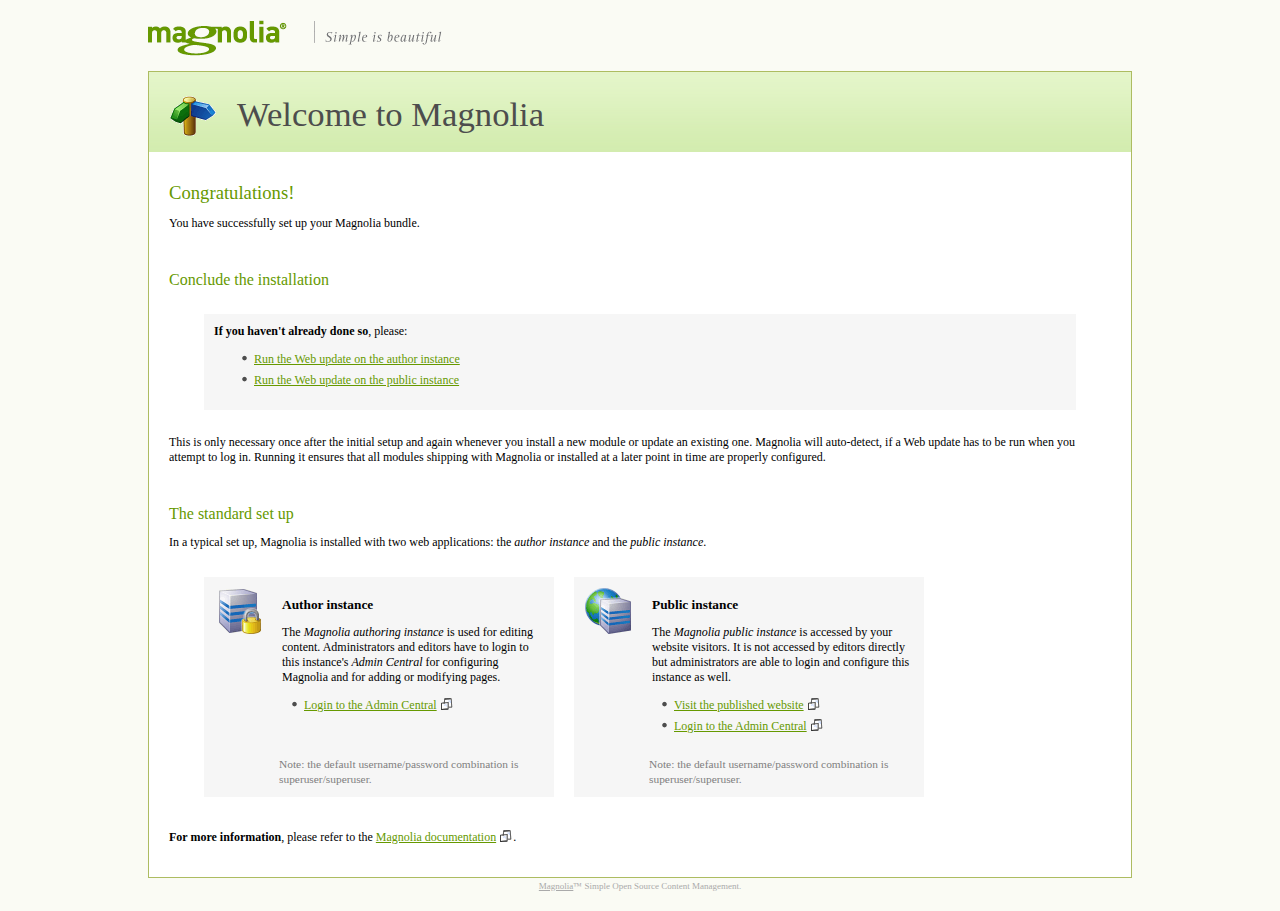
==== magnolia-tomcat-bundle/src/release/tomcat/webapps/ROOT/index.html @ cd269f73 "merging 39313,39316,39318,39301,39276,39257,39181,39173,39168  from 4.4 branch:r39313 MAGNOLIA-3393 " ====
<html>
<head>
    <link rel="stylesheet" type="text/css" href="index.css">
    <title>Magnolia</title>
</head>
<body>
<img src="images/magnoliaLogo.gif"/>

<div class="page">
    <div id="header">
        <img src="images/signpost.gif" id="signpost"/>

        <h1>Welcome to Magnolia</h1>
    </div>
    <div id="content">
      <h2>Congratulations!</h2>
      <p>
        You have successfully set up your Magnolia bundle.
      </p>

      <h3>Conclude the installation</h3>
      <div class="box">
        <b>If you haven't already done so</b>, please:
        <ul>
          <li><a href="/magnoliaAuthor/.magnolia/pages/adminCentral.html" target="_blank">Run the Web update on the author instance</a></li>
	      <li><a href="/magnoliaPublic/.magnolia/pages/adminCentral.html" target="_blank">Run the Web update on the public instance</a></li>
        </ul>
      </div>
      <p>
      	 This is only necessary once after the initial setup and again whenever you install a new module or update an existing one.
      	 Magnolia will auto-detect, if a Web update has to be run when you attempt to log in. Running it ensures that all
      	 modules shipping with Magnolia or installed at a later point in time are properly configured.
      </p>

      <h3>The standard set up</h3>
      <p>
      	 In a typical set up, Magnolia is installed with two web applications: the <em>author instance</em> and the <em>public instance</em>.
      </p>
      <div class="instances">
        <div class="instance" id="authorInstance">
          <img src="images/server_lock.gif" class="instanceLogo"/>
          <h3>Author instance</h3>
          <p>
            The <em>Magnolia authoring instance</em> is used for editing content. Administrators and editors have to login to this instance's <em>Admin Central</em> for configuring Magnolia and for adding or modifying pages.
          </p>
          <ul class="links">
            <li><a href="/magnoliaAuthor/.magnolia/pages/adminCentral.html">Login to the Admin Central</a>&nbsp;<a href="/magnoliaAuthor/.magnolia/pages/adminCentral.html" target="_blank"><img src="images/icon_new_window.gif" alt="open in new window" /></a></li>
          </ul>
          <p class="note">Note: the default username/password combination is superuser/superuser.</p>
        </div>
        <div class="instance" id="publicInstance">
          <img src="images/server_earth.gif" class="instanceLogo"/>
          <h3>Public instance</h3>
          <p>
            The <em>Magnolia public instance</em> is accessed by your website visitors. It is not accessed by editors directly but administrators are able to login and configure this instance as well.
          </p>
          <ul class="links">
            <li><a href="/magnoliaPublic/">Visit the published website</a>&nbsp;<a href="/magnoliaPublic" target="_blank"><img src="images/icon_new_window.gif" alt="open in new window" /></a></li>
            <li><a href="/magnoliaPublic/.magnolia/pages/adminCentral.html">Login to the Admin Central</a>&nbsp;<a href="/magnoliaPublic/.magnolia/pages/adminCentral.html" target="_blank"><img src="images/icon_new_window.gif" alt="open in new window" /></a></li>
          </ul>
          <p class="note">Note: the default username/password combination is superuser/superuser.</p>
        </div>
      </div>

      <br style="clear: both;"/>

      <p><span id="moreInfo">For more information</span>, please refer to the <a href="http://documentation.magnolia-cms.com/">Magnolia documentation</a>&nbsp;<a href="http://documentation.magnolia-cms.com/" target="_blank"><img src="images/icon_new_window.gif" alt="open in new window" /></a>.</p>

    </div>
</div>

<div id="footer">
    <a target="_blank" href="http://www.magnolia-cms.com">Magnolia</a>&trade; Simple Open Source Content Management.
</div>

</body>
</html>
---- magnolia-tomcat-bundle/src/release/tomcat/webapps/ROOT/index.css ----
html {
    background: #FAFBF4;
}

body {
    background: #FAFBF4;
    color: #000;
    font-family: Georgia, "Times New Roman", Times, serif;
    margin: 0 10%;
    padding: 20px;
    font-size: 9pt;
}

a {
    color: #669900;
}

a img {
    margin: 0 0 -2px 0;
    padding: 0;
    border: 0;
}

h2 {
    padding: 0;
    margin: 0;
    font-weight: normal;
    color: #669900;
    font-size: 14pt;
}

h3 {
    padding: 0;
    margin: 40px 0 0 0;
    font-weight: normal;
    color: #669900;
    font-size: 12pt;
}

li {
    list-style-type: none;
    list-style-position: outside;
    list-style-image: url(images/listItem.gif);
    margin: 0 0 5px 0;
    padding-left: 0;
    font-size: 9pt;
}

.page {
    margin-top: 15px;
    border: 1px solid #adbc61;
    background: white;
}

#header {
    margin: 0;
    padding: 20px;
    height: 40px;
    background: white url(images/backgroundBar.gif) repeat-x;
}

#footer {
    margin: 0;
    padding: 0;
}

#signpost {
    float: left;
    margin-right: 20px;
}

#header h1 {
    margin: 3px 0 0 0;
    padding: 0;
    font-size: 26pt;
    font-weight: normal;
    color: #4d4d4d;
}

#footer,#footer a {
    margin-top: 3px;
    text-align: center;
    font-size: 9px;
    font-family: Verdana;
    color: #aaa;
}

#content {
    padding: 30px 20px 20px 20px;
    margin: 0;
    font-weight: normal;
}

div.box {
    margin: 25px 35px;
    padding: 10px;
    background-color: #F6F6F6;
}

div.box a:visited {
    color: black;
    text-decoration: none;
}

div.instances {
    margin: 15px 0 0 35px;
    padding: 0;
    float: left;
}

div.instance {
    background-color: #F6F6F6;
    padding: 10px;
    margin-bottom: 20px;
    width: 330px;
    height: 200px;
    position: relative;
}

div#authorInstance {
    float: left;
    margin-right: 20px;
}

div#publicInstance {
    float: left;
}

div.instance h3 {
    margin: 10px 0 10px 0;
    color: black;
    font-weight: bold;
    font-size: 10pt;
}

ul.links {
    margin: 10px 0pt 10px 50px;
}

.instanceLogo {
    float: left;
    margin-right: 20px;
    margin-bottom: 100px;
}

p.note {
    margin: 15px 0pt 10px 65px;
    position: absolute;
    bottom: 0;
    font-size: 0.95em;
    line-height: 1.3em;
    color: grey;
}

span#moreInfo {
    font-weight: bold;
}
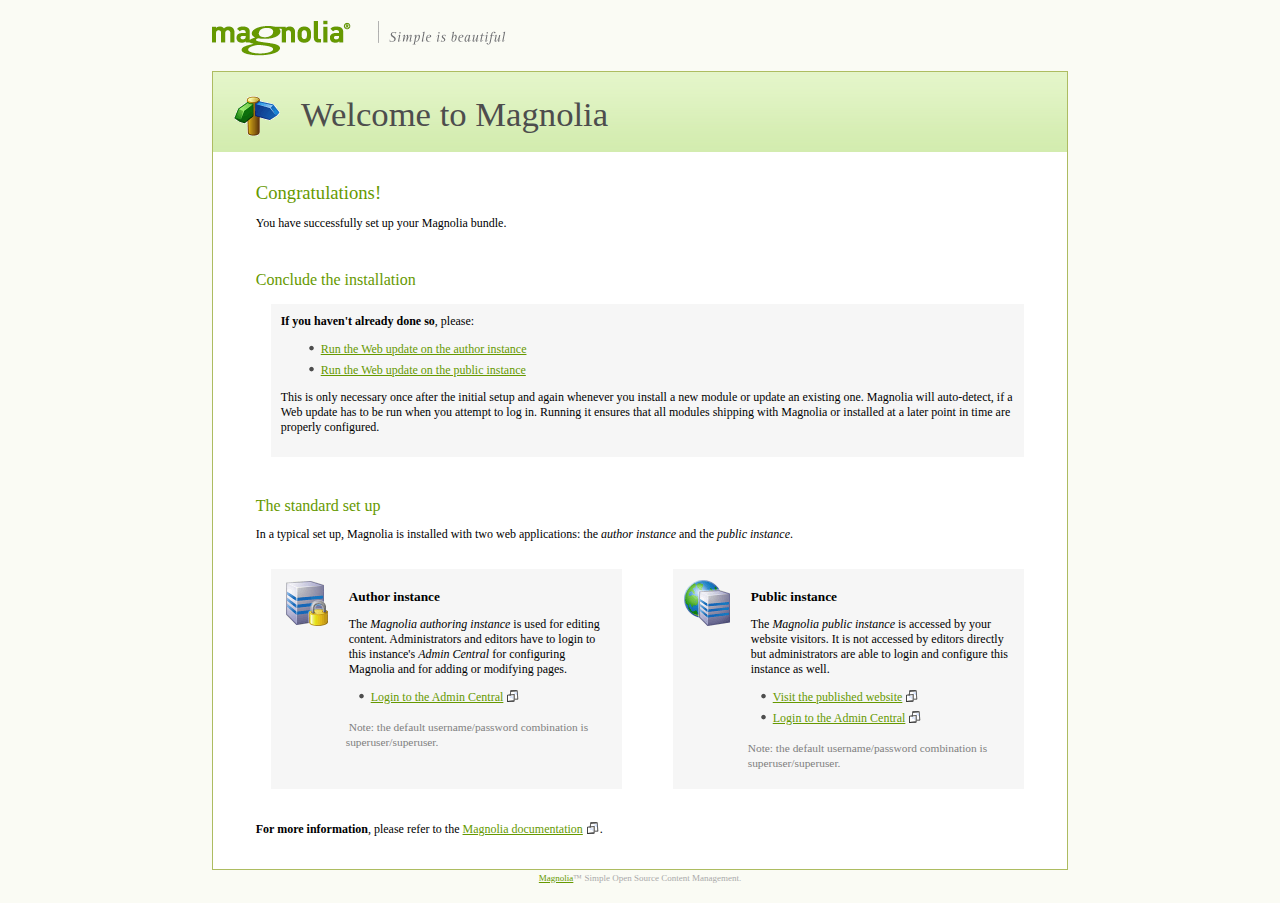
==== commit 4ebd4406: "merging r39971 from 4.4 branch into trunk: MAGNOLIA-3471" ====
--- a/magnolia-tomcat-bundle/src/release/tomcat/webapps/ROOT/index.html
+++ b/magnolia-tomcat-bundle/src/release/tomcat/webapps/ROOT/index.html
@@ -25,13 +25,13 @@
           <li><a href="/magnoliaAuthor/.magnolia/pages/adminCentral.html" target="_blank">Run the Web update on the author instance</a></li>
 	      <li><a href="/magnoliaPublic/.magnolia/pages/adminCentral.html" target="_blank">Run the Web update on the public instance</a></li>
         </ul>
-      </div>
-      <p>
+        <p>
       	 This is only necessary once after the initial setup and again whenever you install a new module or update an existing one.
       	 Magnolia will auto-detect, if a Web update has to be run when you attempt to log in. Running it ensures that all
       	 modules shipping with Magnolia or installed at a later point in time are properly configured.
       </p>
-
+      </div>
+       <br style="clear: both;"/>
       <h3>The standard set up</h3>
       <p>
       	 In a typical set up, Magnolia is installed with two web applications: the <em>author instance</em> and the <em>public instance</em>.
@@ -74,4 +74,4 @@
 </div>
 
 </body>
-</html>
+</html>--- a/magnolia-tomcat-bundle/src/release/tomcat/webapps/ROOT/index.css
+++ b/magnolia-tomcat-bundle/src/release/tomcat/webapps/ROOT/index.css
@@ -6,13 +6,14 @@
     background: #FAFBF4;
     color: #000;
     font-family: Georgia, "Times New Roman", Times, serif;
-    margin: 0 10%;
+    margin: 0 15%;
     padding: 20px;
     font-size: 9pt;
 }
 
-a {
-    color: #669900;
+a, a:visited{
+    color: #669900 !important;
+    text-decoration:underline !important;
 }
 
 a img {
@@ -44,6 +45,7 @@
     margin: 0 0 5px 0;
     padding-left: 0;
     font-size: 9pt;
+    width: 270px;
 }
 
 .page {
@@ -87,23 +89,20 @@
 
 #content {
     padding: 30px 20px 20px 20px;
-    margin: 0;
+    margin: auto;
     font-weight: normal;
+    width:90%;
 }
 
 div.box {
-    margin: 25px 35px;
+    background-color: #F6F6F6;
+    float: left;
+    margin: 15px 0 0 15px;
     padding: 10px;
-    background-color: #F6F6F6;
-}
-
-div.box a:visited {
-    color: black;
-    text-decoration: none;
 }
 
 div.instances {
-    margin: 15px 0 0 35px;
+    margin: 15px 0 0 15px;
     padding: 0;
     float: left;
 }
@@ -112,18 +111,17 @@
     background-color: #F6F6F6;
     padding: 10px;
     margin-bottom: 20px;
-    width: 330px;
+    width: 44%;
     height: 200px;
     position: relative;
 }
 
 div#authorInstance {
     float: left;
-    margin-right: 20px;
 }
 
 div#publicInstance {
-    float: left;
+    float: right;
 }
 
 div.instance h3 {
@@ -145,7 +143,7 @@
 
 p.note {
     margin: 15px 0pt 10px 65px;
-    position: absolute;
+    position: relative;
     bottom: 0;
     font-size: 0.95em;
     line-height: 1.3em;
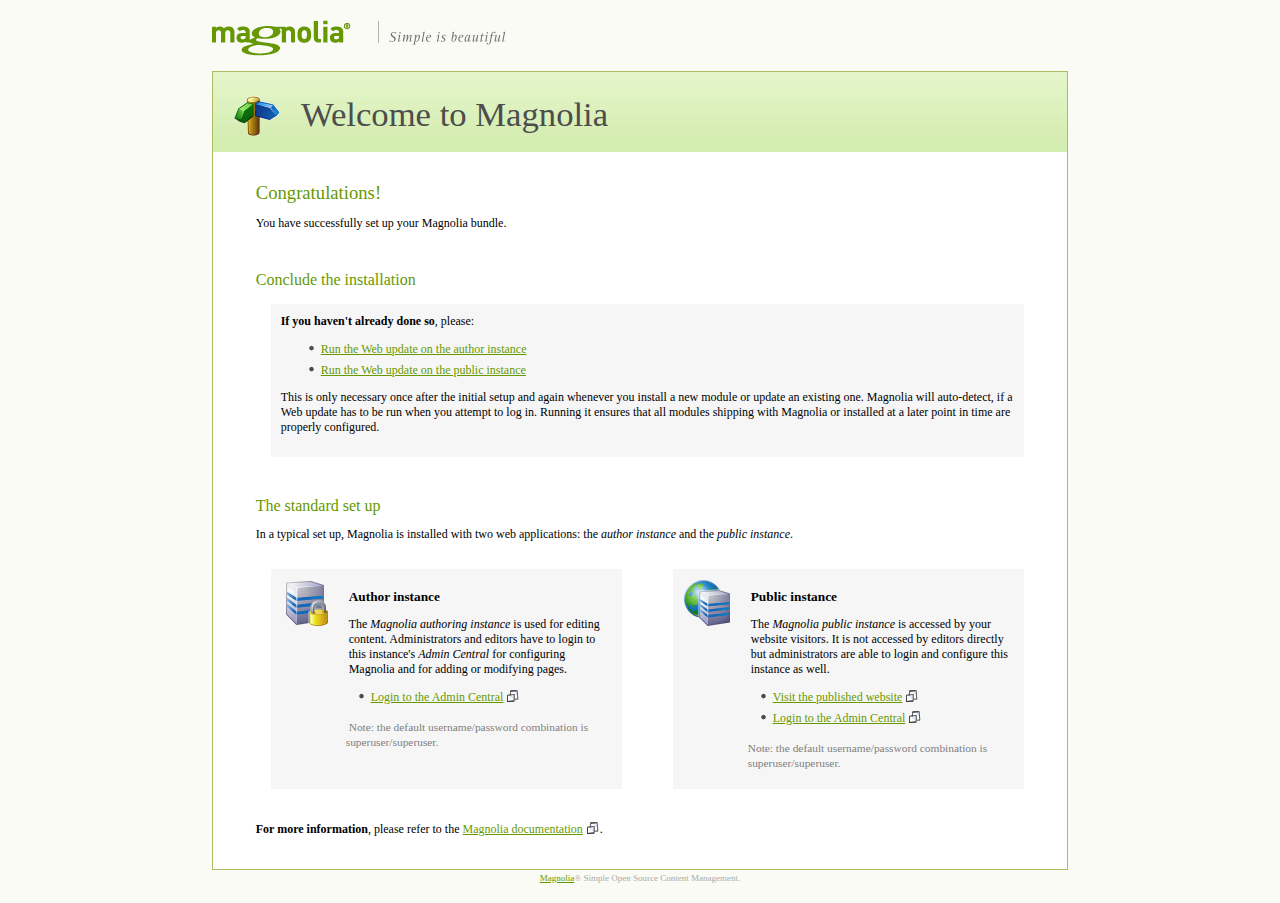
==== commit 005850b8: "SCRUM-996 changed use of (TM) to (R)" ====
--- a/magnolia-tomcat-bundle/src/release/tomcat/webapps/ROOT/index.html
+++ b/magnolia-tomcat-bundle/src/release/tomcat/webapps/ROOT/index.html
@@ -70,7 +70,7 @@
 </div>
 
 <div id="footer">
-    <a target="_blank" href="http://www.magnolia-cms.com">Magnolia</a>&trade; Simple Open Source Content Management.
+    <a target="_blank" href="http://www.magnolia-cms.com">Magnolia</a>&reg; Simple Open Source Content Management.
 </div>
 
 </body>
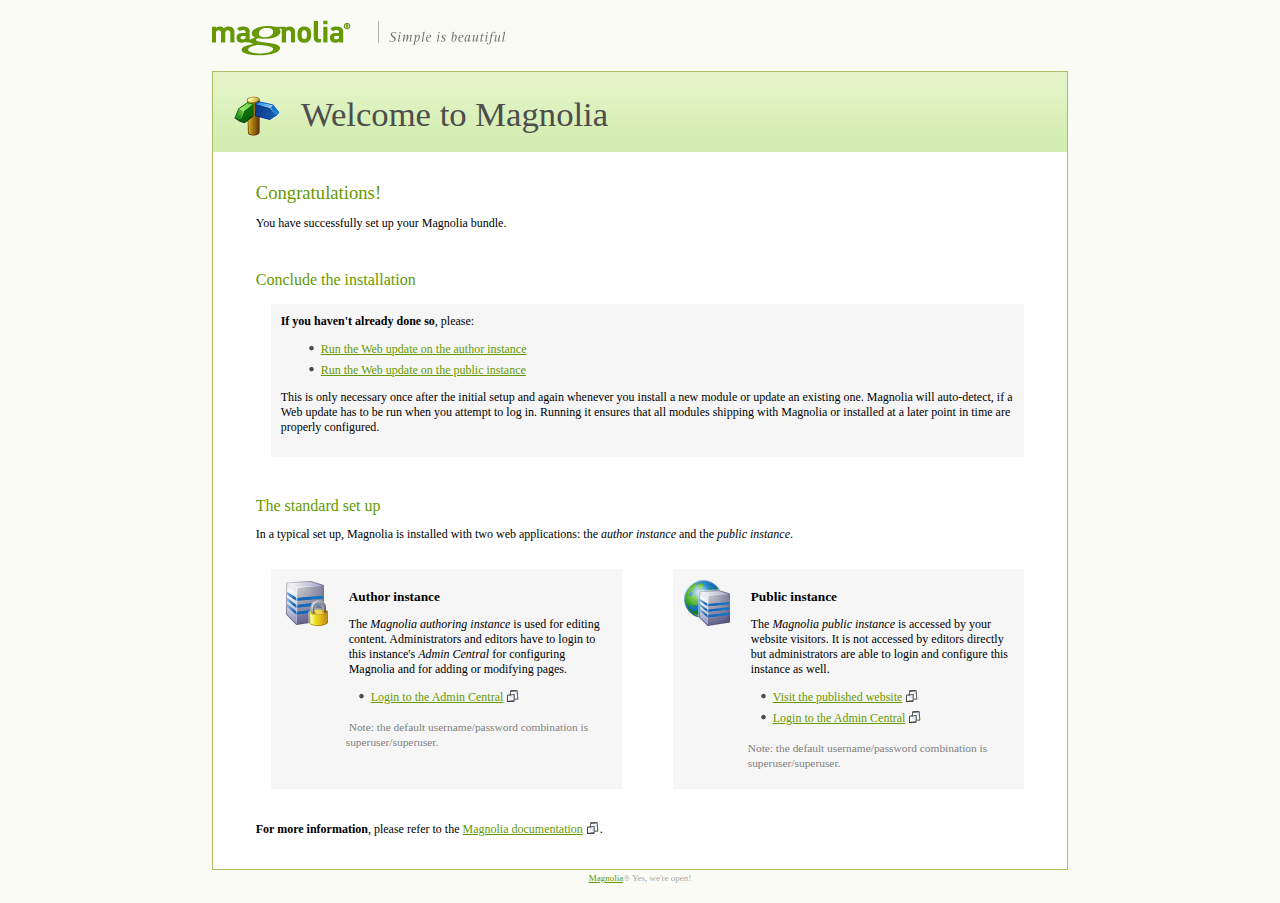
==== commit f85b8963: "SCRUM-996 changed 'Simple Open Source Content Management' to new tag line 'Yes, we're open!"" ====
--- a/magnolia-tomcat-bundle/src/release/tomcat/webapps/ROOT/index.html
+++ b/magnolia-tomcat-bundle/src/release/tomcat/webapps/ROOT/index.html
@@ -70,7 +70,7 @@
 </div>
 
 <div id="footer">
-    <a target="_blank" href="http://www.magnolia-cms.com">Magnolia</a>&reg; Simple Open Source Content Management.
+    <a target="_blank" href="http://www.magnolia-cms.com">Magnolia</a>&reg; Yes, we're open!
 </div>
 
 </body>
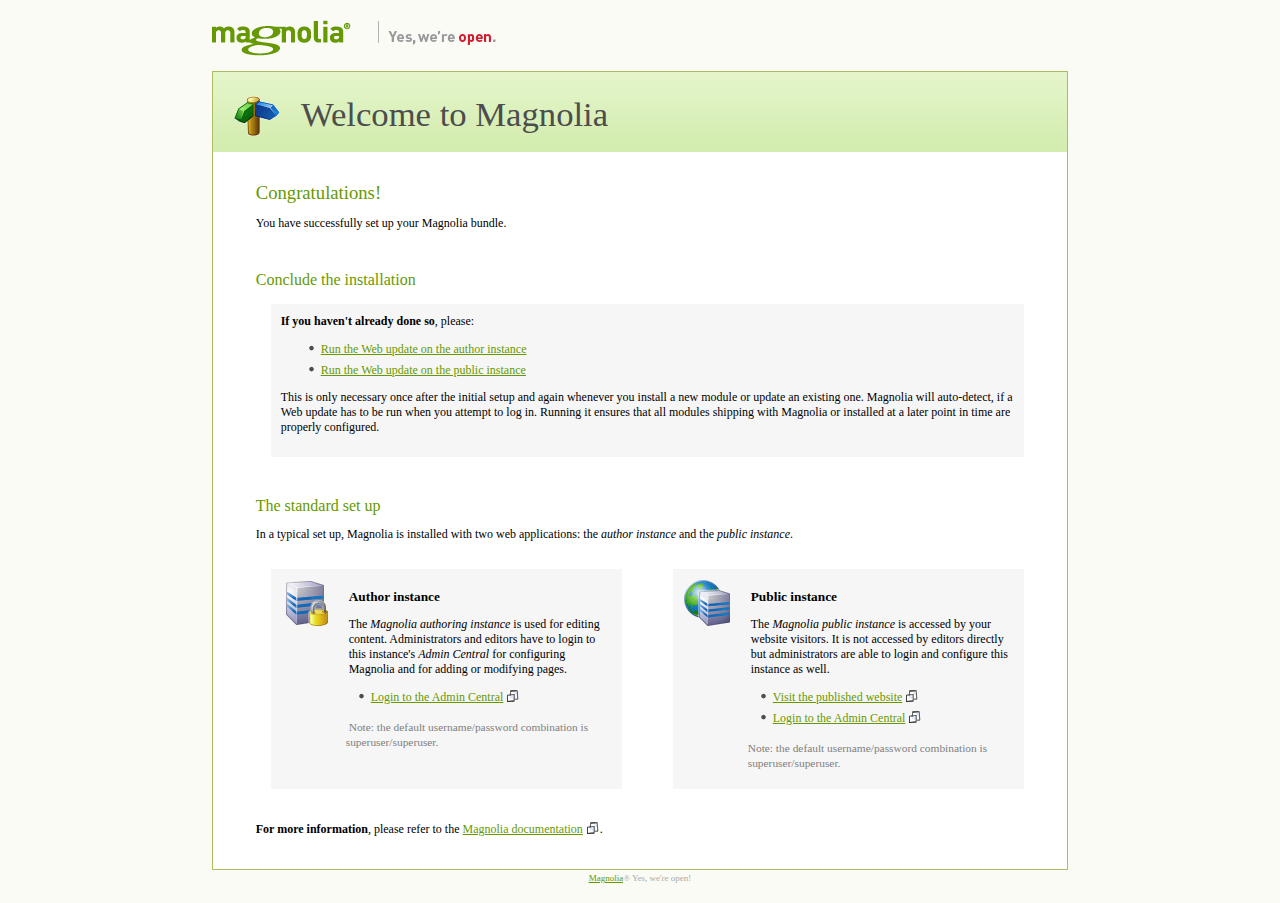
==== commit d8e03aa1: "SCRUM-1674 fixed tomcat landing page to point to new admincentral" ====
--- a/magnolia-tomcat-bundle/src/release/tomcat/webapps/ROOT/index.html
+++ b/magnolia-tomcat-bundle/src/release/tomcat/webapps/ROOT/index.html
@@ -22,8 +22,8 @@
       <div class="box">
         <b>If you haven't already done so</b>, please:
         <ul>
-          <li><a href="/magnoliaAuthor/.magnolia/pages/adminCentral.html" target="_blank">Run the Web update on the author instance</a></li>
-	      <li><a href="/magnoliaPublic/.magnolia/pages/adminCentral.html" target="_blank">Run the Web update on the public instance</a></li>
+          <li><a href="/magnoliaAuthor/.magnolia/admincentral" target="_blank">Run the Web update on the author instance</a></li>
+	      <li><a href="/magnoliaPublic/.magnolia/admincentral" target="_blank">Run the Web update on the public instance</a></li>
         </ul>
         <p>
       	 This is only necessary once after the initial setup and again whenever you install a new module or update an existing one.
@@ -44,7 +44,7 @@
             The <em>Magnolia authoring instance</em> is used for editing content. Administrators and editors have to login to this instance's <em>Admin Central</em> for configuring Magnolia and for adding or modifying pages.
           </p>
           <ul class="links">
-            <li><a href="/magnoliaAuthor/.magnolia/pages/adminCentral.html">Login to the Admin Central</a>&nbsp;<a href="/magnoliaAuthor/.magnolia/pages/adminCentral.html" target="_blank"><img src="images/icon_new_window.gif" alt="open in new window" /></a></li>
+            <li><a href="/magnoliaAuthor/.magnolia/admincentral">Login to the Admin Central</a>&nbsp;<a href="/magnoliaAuthor/.magnolia/admincentral" target="_blank"><img src="images/icon_new_window.gif" alt="open in new window" /></a></li>
           </ul>
           <p class="note">Note: the default username/password combination is superuser/superuser.</p>
         </div>
@@ -56,7 +56,7 @@
           </p>
           <ul class="links">
             <li><a href="/magnoliaPublic/">Visit the published website</a>&nbsp;<a href="/magnoliaPublic" target="_blank"><img src="images/icon_new_window.gif" alt="open in new window" /></a></li>
-            <li><a href="/magnoliaPublic/.magnolia/pages/adminCentral.html">Login to the Admin Central</a>&nbsp;<a href="/magnoliaPublic/.magnolia/pages/adminCentral.html" target="_blank"><img src="images/icon_new_window.gif" alt="open in new window" /></a></li>
+            <li><a href="/magnoliaPublic/.magnolia/admincentral">Login to the Admin Central</a>&nbsp;<a href="/magnoliaPublic/.magnolia/admincentral" target="_blank"><img src="images/icon_new_window.gif" alt="open in new window" /></a></li>
           </ul>
           <p class="note">Note: the default username/password combination is superuser/superuser.</p>
         </div>
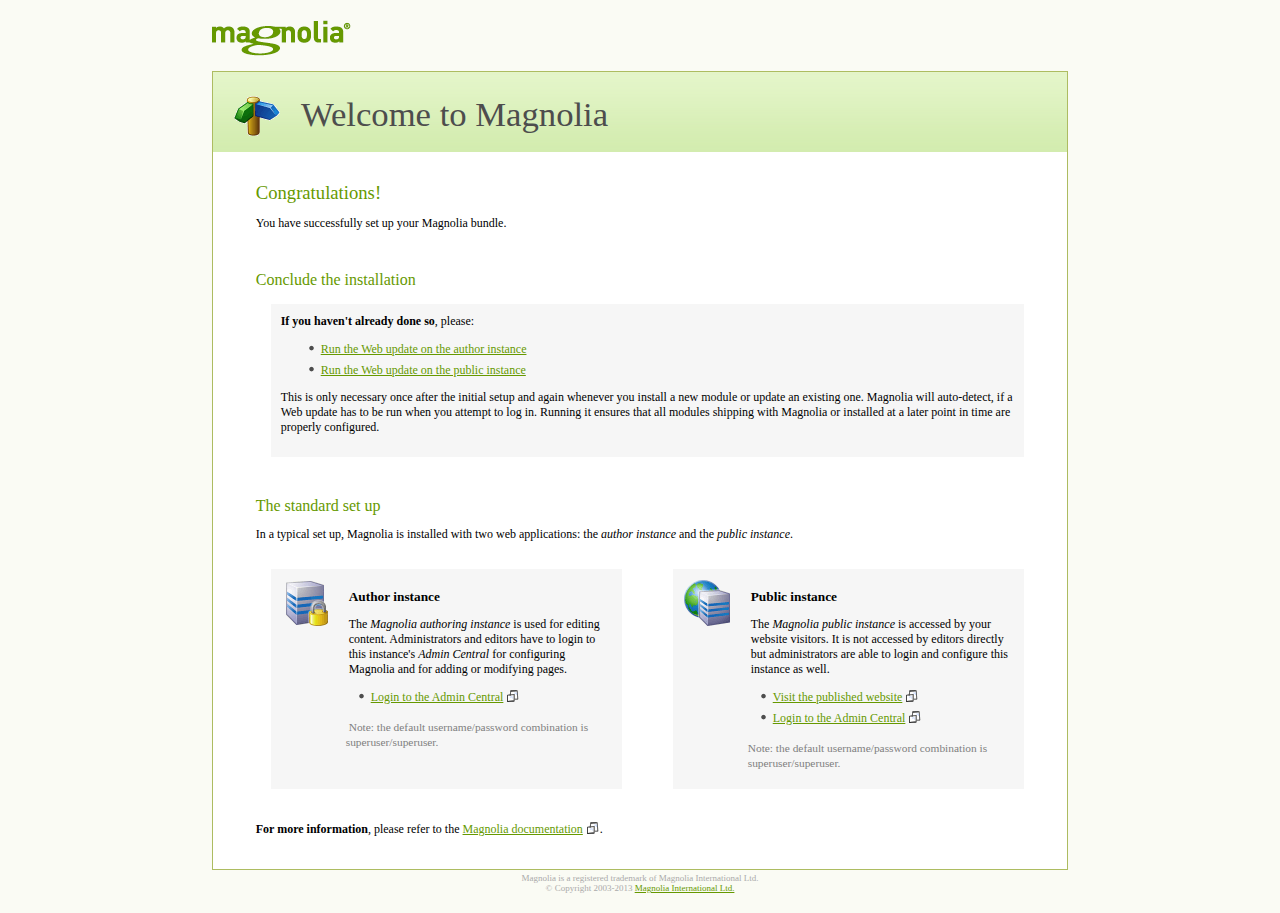
==== commit 99d2c9a5: "MGNLUI-1534 removed claim yes were open" ====
--- a/magnolia-tomcat-bundle/src/release/tomcat/webapps/ROOT/index.html
+++ b/magnolia-tomcat-bundle/src/release/tomcat/webapps/ROOT/index.html
@@ -70,8 +70,11 @@
 </div>
 
 <div id="footer">
-    <a target="_blank" href="http://www.magnolia-cms.com">Magnolia</a>&reg; Yes, we're open!
+Magnolia is a registered trademark of Magnolia International Ltd.
+<br/>
+&copy; Copyright 2003-2013
+<a href="http://www.magnolia-cms.com" id="externallink">Magnolia International Ltd.</a>
 </div>
 
 </body>
-</html>+</html>
--- a/magnolia-tomcat-bundle/src/release/tomcat/webapps/ROOT/index.css
+++ b/magnolia-tomcat-bundle/src/release/tomcat/webapps/ROOT/index.css
@@ -152,4 +152,4 @@
 
 span#moreInfo {
     font-weight: bold;
-}+}
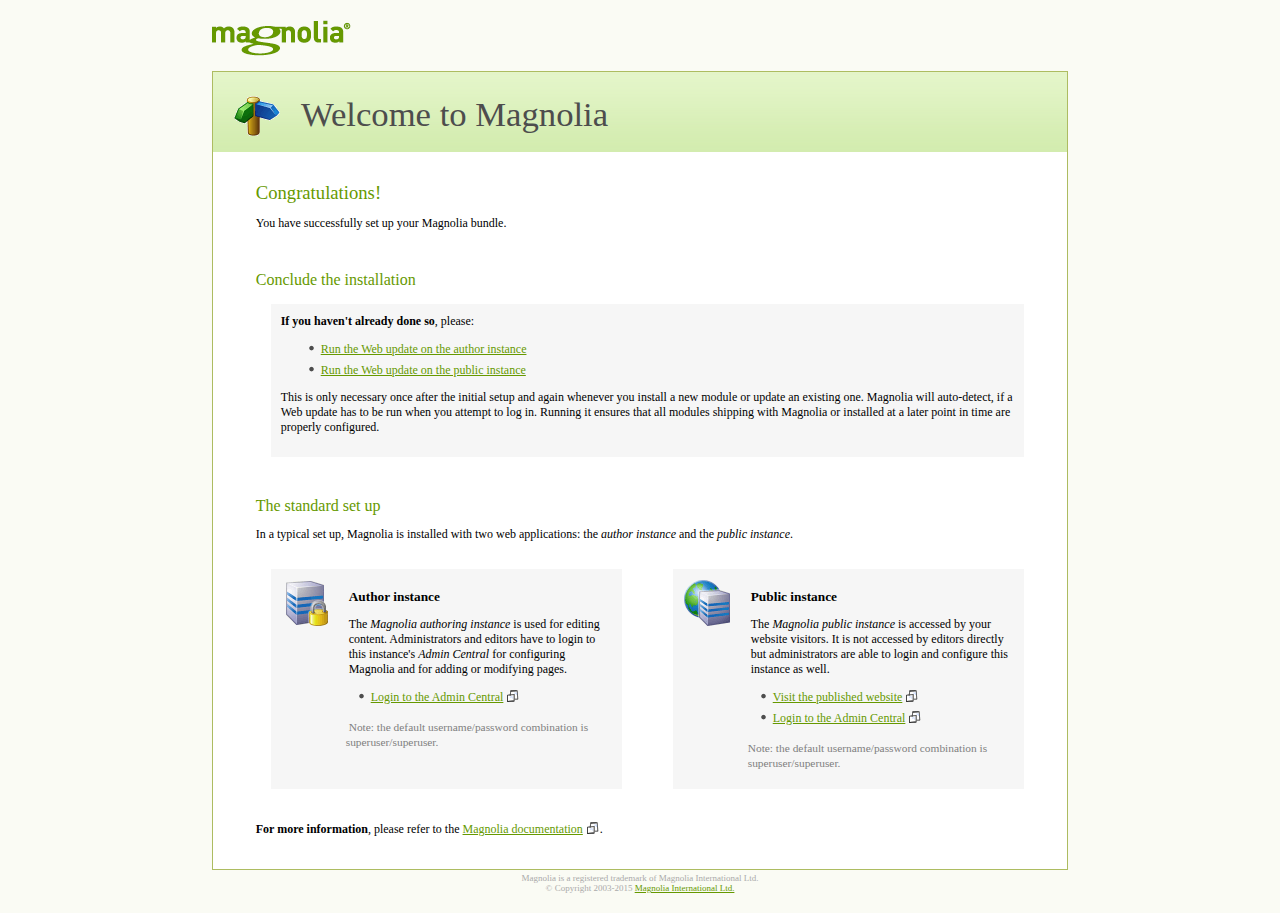
==== commit 5c2fc776: "QA It's 2015!" ====
--- a/magnolia-tomcat-bundle/src/release/tomcat/webapps/ROOT/index.html
+++ b/magnolia-tomcat-bundle/src/release/tomcat/webapps/ROOT/index.html
@@ -72,7 +72,7 @@
 <div id="footer">
 Magnolia is a registered trademark of Magnolia International Ltd.
 <br/>
-&copy; Copyright 2003-2013
+&copy; Copyright 2003-2015
 <a href="http://www.magnolia-cms.com" id="externallink">Magnolia International Ltd.</a>
 </div>
 
